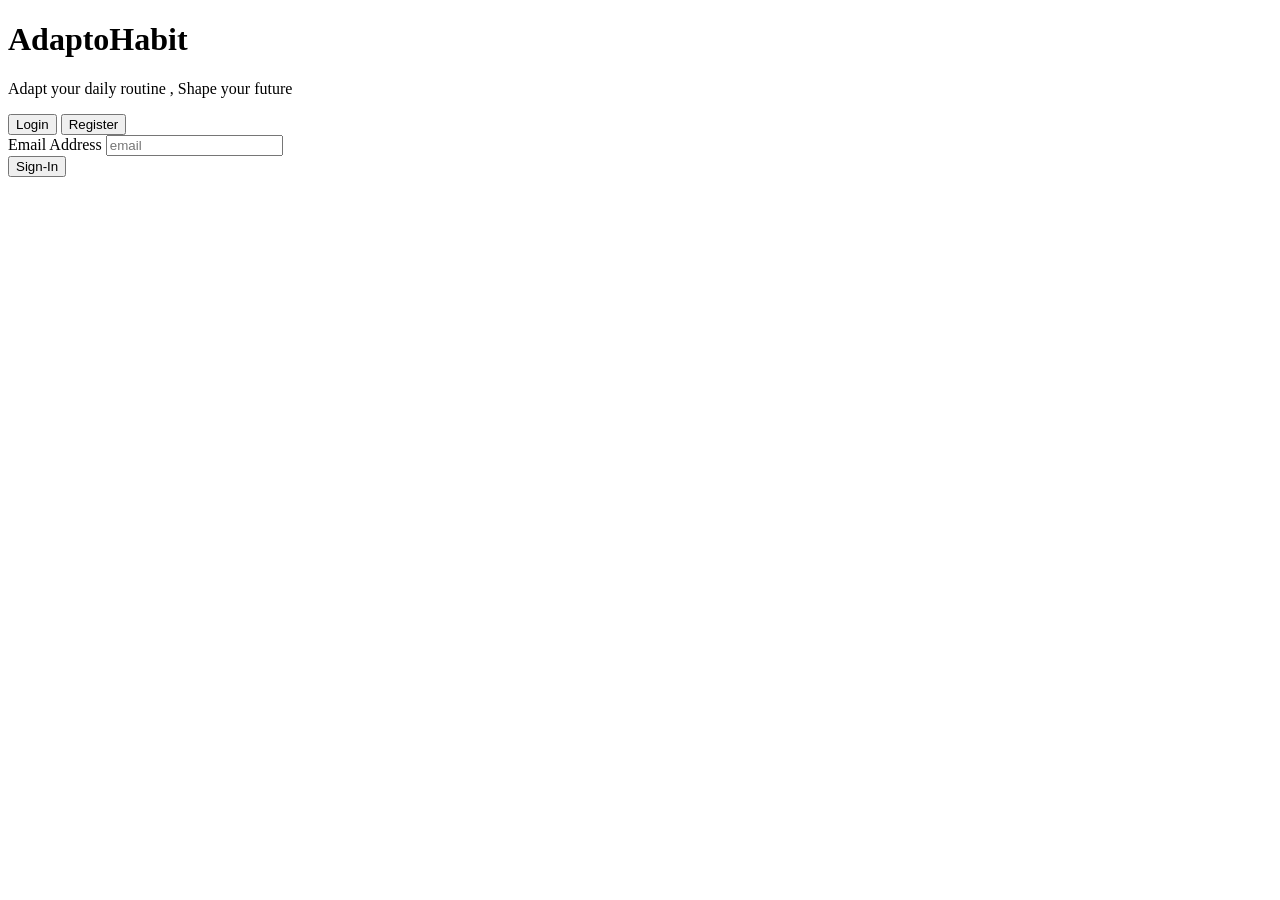
==== login.html @ 7cb48165 "Update login, script files" ====
<!DOCTYPE html>
<html>
    <head>
        <title>
            AdaptoHabit - Welcome
        </title>
    </head>
    <body class = "auth-body">
        <div classs = "auth-container ">
            <div class ="auth-header">
                <h1 class="logo">Adapto<span>Habit</span></h1>
                <p class="auth-subtitle">Adapt your daily routine , Shape your future</p>
            </div>

            <div class = "auth-tabs">
                <button class="tab-btn active" id="login-tab" onclick="switchForm(login)">Login</button> 
                <button class="tab-btn" id="register-tab" onclick="switchForm(login)">Register</button>
            </div>

            <!--login-form-->
        <form id="login-form" class="auth-form active-form">
            <div class="form-group">
                <label for="login-email">Email Address</label>
                <input type="email" id="login-email" placeholder="email" required>
            </div>

            <button type="submit" class="btn-orimary auth-submit-btn">Sign-In</button>
        </form>
        
        <!--Register form-->
        
        
        </form>
        
        
        
        </div>
    </body>
</html>
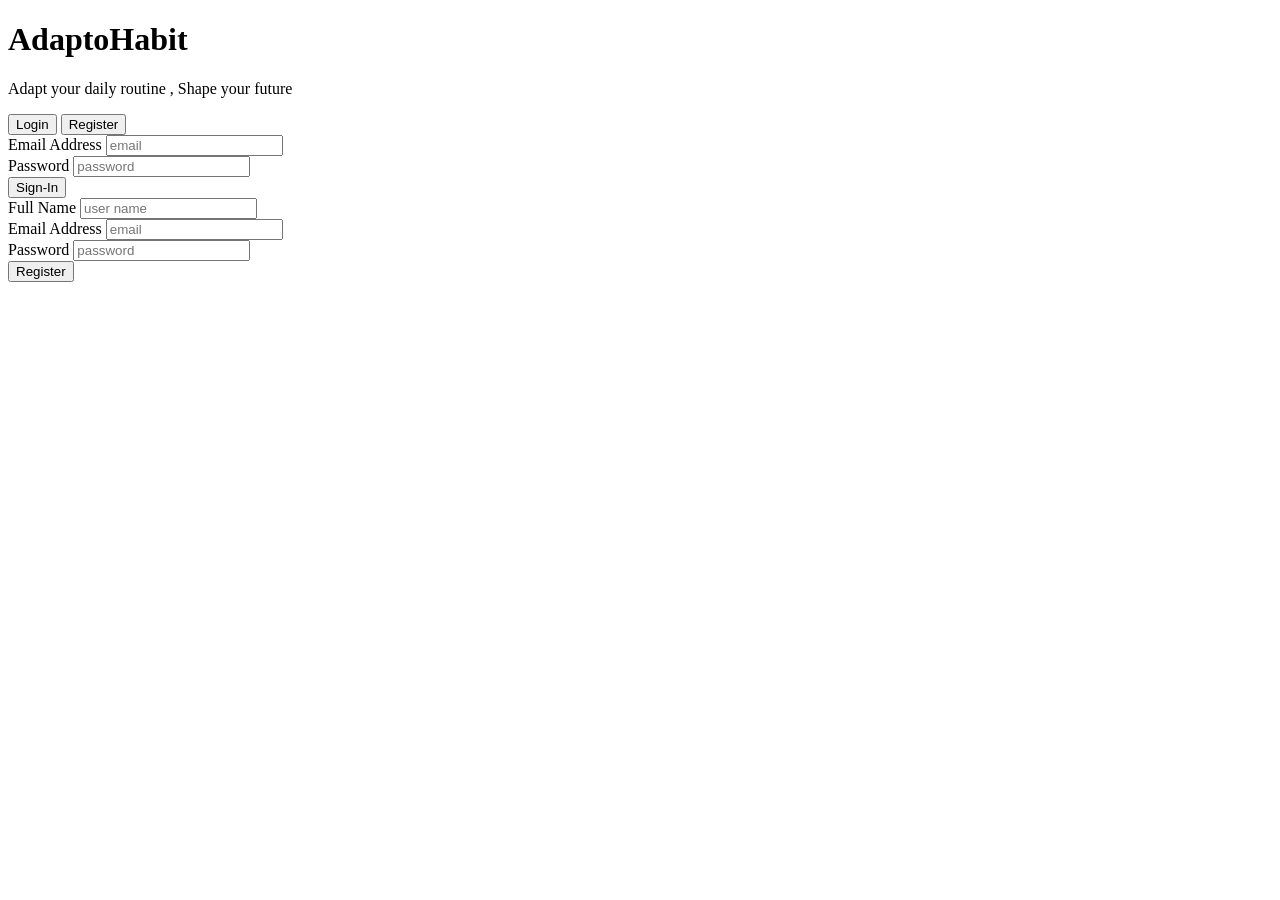
==== commit f1c9bb19: "style.css" ====
--- a/login.html
+++ b/login.html
@@ -4,17 +4,18 @@
         <title>
             AdaptoHabit - Welcome
         </title>
+        <link rel="stylesheet" href="styles.css">
     </head>
     <body class = "auth-body">
-        <div classs = "auth-container ">
+        <div class = "auth-container ">
             <div class ="auth-header">
                 <h1 class="logo">Adapto<span>Habit</span></h1>
                 <p class="auth-subtitle">Adapt your daily routine , Shape your future</p>
             </div>
 
             <div class = "auth-tabs">
-                <button class="tab-btn active" id="login-tab" onclick="switchForm(login)">Login</button> 
-                <button class="tab-btn" id="register-tab" onclick="switchForm(login)">Register</button>
+                <button class="tab-btn active" id="login-tab" onclick="switchForm('login')">Login</button> 
+                <button class="tab-btn" id="register-tab" onclick="switchForm('register')">Register</button>
             </div>
 
             <!--login-form-->
@@ -23,17 +24,29 @@
                 <label for="login-email">Email Address</label>
                 <input type="email" id="login-email" placeholder="email" required>
             </div>
-
-            <button type="submit" class="btn-orimary auth-submit-btn">Sign-In</button>
+        <div class="form-group">
+            <label for ="login-password">Password</label>
+            <input type="password" id="login-password" placeholder="password" required>
+        </div>
+            <button type="submit" class="btn-primary auth-submit-btn">Sign-In</button>
         </form>
         
         <!--Register form-->
-        
-        
-        </form>
-        
-        
-        
-        </div>
+        <form id="register-form" class="auth-form">
+            <div class="form-group">
+                <label for="user-name">Full Name</label>
+                <input type="text" id="user-name" placeholder="user name" required>
+            </div>
+            <div class="form-group">
+                <label for="register-email">Email Address</label>
+                <input type="email" id="register-email" placeholder="email" required>
+            <div class="form-group">
+                <label for="register-password">Password</label>                 
+                  <input type="password" id="password" placeholder="password" required>
+            </div>
+            <button type="submit" calss="btn-primary auth-submit-btn">Register</button>
+            </div>
+            </form>
+         <script src="script.js"></script>  
     </body>
 </html>
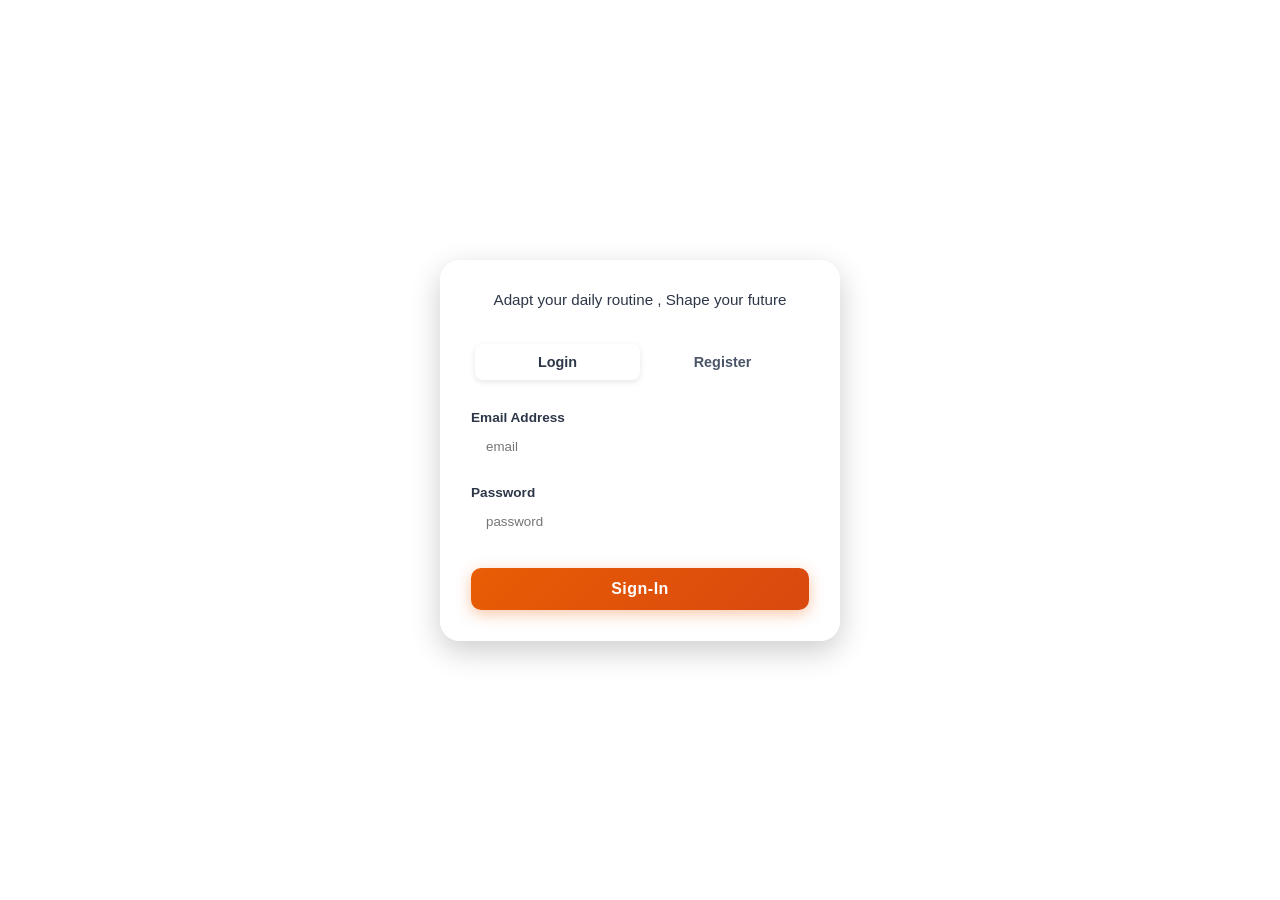
==== commit 83ed257f: "update login.html, styles.css" ====
--- a/login.html
+++ b/login.html
@@ -8,18 +8,17 @@
     </head>
     <body class = "auth-body">
         <div class = "auth-container ">
-            <div class ="auth-header">
-                <h1 class="logo">Adapto<span>Habit</span></h1>
+                <div class ="auth-header">
                 <p class="auth-subtitle">Adapt your daily routine , Shape your future</p>
             </div>
 
             <div class = "auth-tabs">
-                <button class="tab-btn active" id="login-tab" onclick="switchForm('login')">Login</button> 
-                <button class="tab-btn" id="register-tab" onclick="switchForm('register')">Register</button>
+                <button type="button" class="tab-btn active" id="login-tab" onclick="switchForm('login')">Login</button> 
+                <button type="button" class="tab-btn" id="register-tab" onclick="switchForm('register')">Register</button>
             </div>
 
             <!--login-form-->
-        <form id="login-form" class="auth-form active-form">
+        <form id="login-form" class="auth-form active-form" action="/login" method="POST">
             <div class="form-group">
                 <label for="login-email">Email Address</label>
                 <input type="email" id="login-email" placeholder="email" required>
@@ -32,7 +31,7 @@
         </form>
         
         <!--Register form-->
-        <form id="register-form" class="auth-form">
+        <form id="register-form" class="auth-form" action="/register" method="POST">
             <div class="form-group">
                 <label for="user-name">Full Name</label>
                 <input type="text" id="user-name" placeholder="user name" required>
@@ -44,7 +43,7 @@
                 <label for="register-password">Password</label>                 
                   <input type="password" id="password" placeholder="password" required>
             </div>
-            <button type="submit" calss="btn-primary auth-submit-btn">Register</button>
+            <button type="submit" class="btn-primary auth-submit-btn">Register</button>
             </div>
             </form>
          <script src="script.js"></script>  
--- a/styles.css
+++ b/styles.css
@@ -0,0 +1,232 @@
+:root {
+    --bg-color:;
+    --card-bg:#1e293b;
+    --text-primary:#0f172a;
+    --text-secondary:#e9967a;
+    --accent-hover:#4f46e5;
+    --text-sub:#94a3b8;
+    --accent-color:;
+    --success-color:#ffb7ce;
+    --border-color:black;
+} 
+
+
+* {
+    box-sizing: border-box;
+    margin:0;
+    padding:0;
+  
+  
+    font-family: 'Inter' , sans-serif;
+}
+
+
+body {
+    background-color: url("https://wallpapers.com/sunrise-iphone");
+    background-color: var(--bg-color);
+    color:var(--text-primary);
+    min-length: 100vh;
+}
+
+
+/* Navbar */
+.navbar{
+    display:flex;
+    justify-content : space-between;
+    align-items:center;
+    padding:1.25rem 2 rem;
+    border-bottom:1 px solid var(darkblue);
+    background-color: var(lavender);
+}
+
+.logo {
+    background: linear-gradient(135deg, #4f46e5 ,#ec4899);
+    -webkit-background-clip: text;
+    -webkit-text-fill-color: transparent;
+    font-size: 28px;
+    font-weight: 800;
+}
+
+.logo span {
+    color:#4f46e5;
+}
+
+
+.user-name {
+    color:var(--text-secondary);
+    font-size:0.9 rem;
+}
+
+.subtitle {
+    color:var(--text-secondary);
+    font-size: 0.9 rem;
+    margin-top:0.25;
+}
+
+.progress-card{
+    background: var(--card-bg);
+    padding:1.5rem;
+    border-radius:12px;
+    border:1px solid var(--border-color);
+    margin-bottom:2rem;
+}
+
+
+.progress-info{
+    display:flex;
+    justify-content: space-between;
+    font-weight:600;
+    margin-bottom: 0.5 rem;
+
+}
+
+.progress-bar-bg {
+  width:100%;
+  height: 10px;
+  background: var(--border-color);
+  border-radius: 10px;
+  overflow: hidden;
+}
+
+.auth-body {
+    display:flex;
+    justify-content: center;
+    align-items: center;
+    font-family: 'Poppins' , system-ui , sans-serif;
+    margin:0;
+    background: linear-gradient(135deg, #ff7e5f 0% , #feb47b 50%, #ffe066 100%);
+    min-height : 100vh;
+    background-image: url('beautiful-sunrise-austria-queensland-1492545333.avif');
+    background-size: cover;
+    background-position: center;
+    background-repeat: no-repeat;
+}
+
+.auth-container {
+    width: 100%;
+    max-width:400px;
+    padding: 30px;
+    background: rgba(255,255,255,0.25);
+    backdrop-filter:blur(8px);
+    -webkit-backdrop-filter:blur(8px);
+    border-radius: 20px;
+    border: 1px solid rgba(255,255,255,0.6);
+    box-shadow: 0 10px 30px  rgba(0,0,0,0.2);
+    box-sizing: border-box;
+
+     
+}
+.auth-logo{
+    width:80px;
+    height:auto;
+    margin-bottom:10px;
+}
+.auth-header{
+    text-align:center;
+    margin-bottom: 2rem;
+}
+
+.auth-subtitle{
+    text-align: center;
+    color:#2d3748;
+    font-size: 0.95rem;
+    margin-bottom: 20px;
+    font-weight: 500;
+}
+
+.auth-tabs{
+    display: flex;
+    background-color: rgba(255,255,255,0.3);
+    border-radius: 12px;
+    padding: 4px;
+    margin-bottom: 24px;
+}
+
+.tab-btn{
+    flex:1;
+    padding:10px;
+    border:none;
+    background: transparent;
+    cursor:pointer;
+    color:#4a5568;
+    border-radius: 8px;
+    font-size: 0.9rem;
+    font-weight: 600;
+    transition:all 0.3s ease;
+}
+
+.tab-btn.active{
+    background:#ffffff;
+    color:#2d3748;
+    box-shadow: 0 2px 6px rgba(0,0,0,0.1);
+}
+
+.auth-form{
+    display: none;
+}
+
+.auth-form.active-form{
+    display:flex;
+    flex-direction: column;
+    gap:16px;
+}
+
+.form-group input:focus{
+    outline:none;
+    display: flex;
+    flex-direction: column;
+    gap: 6px;
+}
+
+.form-group label{
+    font-size: 0.85rem;
+    font-weight: 600;
+    color: #2d3748
+}
+
+.form-group input{
+    padding:12px 14px;
+    transition:all 0.2s ease;
+    width: 100%;
+    border-radius: 10px;
+    border: 1px solid rgba(255,255,255,0.5);
+    background:rgba(255,255,255,0.5);
+    color:#1a202c;
+    font-size: 0.95;
+    outline:none;
+    transition:var(--border-color) 0.2s;
+}
+
+.form-group input:focus{
+    border-color: #ff7e5f;
+    background: #ffffff;
+    box-shadow: 0 0 0 3px rgba(255,126,95,0.2);
+}
+
+.auth-submit-btn {
+    padding: 12px;
+    width:100%;
+    border-radius: 10px;
+    border: none;
+    border-radius: 10px;
+    background: linear-gradient(135deg, #e85d04 0% ,#d9480f 100%);
+    box-shadow: 0 4px 15px rgba(232, 93, 4, 0.35);
+    color: white;
+    letter-spacing: 0.5px;
+    font-size: 1rem;
+    font-weight: 700;
+    cursor: pointer;
+    transition: background-color 0.3s ease;
+    margin-top:10px;
+}
+
+.auth-submit-btn:hover{
+    background: #d97724;
+    transform:translateY(-1px);
+    box-shadow: 0 6px 20px rgba(232, 93, 4, 0.45);
+
+}
+
+.btn-primary:active{
+    transform:translateY(0);
+}
